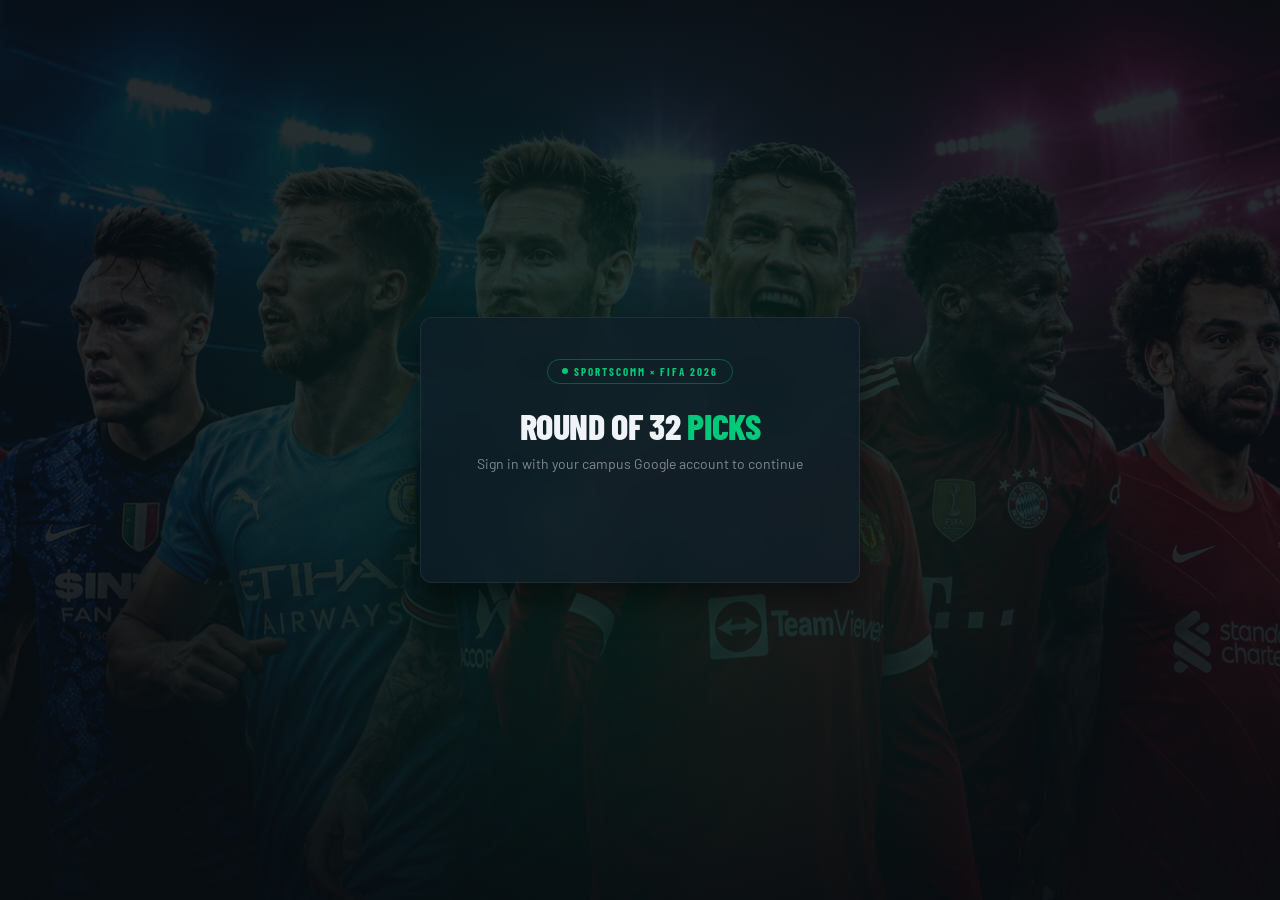
==== index.html @ 1bc57f91 "Migrate frontend submit to robust JSONP-based method" ====
<!DOCTYPE html>
<html lang="en">
<head>
<meta charset="UTF-8">
<meta name="viewport" content="width=device-width, initial-scale=1.0">
<title>WC 2026 — Round of 32 Predictions</title>
<link href="https://fonts.googleapis.com/css2?family=Barlow+Condensed:wght@400;600;700;800&family=Barlow:wght@400;500;600&display=swap" rel="stylesheet">
<!-- Google Identity Services (GIS) Client Library for Sign-in with Google -->
<script src="https://accounts.google.com/gsi/client" async defer></script>
<style>
:root {
  --green: #00c97a;
  --green-dim: #009e5e;
  --green-glow: rgba(0,201,122,0.18);
  --gold: #f5c842;
  --dark: #080e12;
  --dark2: #0d1a22;
  --dark3: #132030;
  --card: #0f1e28;
  --border: rgba(255,255,255,0.07);
  --text: #f0f4f8;
  --muted: rgba(240,244,248,0.5);
  --radius: 12px;
}
*{box-sizing:border-box;margin:0;padding:0;}
html{scroll-behavior:smooth;}
body{font-family:'Barlow',sans-serif;background: linear-gradient(rgba(8,14,18,0.88), rgba(8,14,18,0.88)), url('bg%20image.png') no-repeat center center fixed; background-size: cover;color:var(--text);min-height:100vh;overflow-x:hidden;}

/* ── HERO ── */
.hero{position:relative;background:rgba(13,26,34,0.5);backdrop-filter:blur(10px);-webkit-backdrop-filter:blur(10px);overflow:hidden;padding:3rem 1.5rem 2.5rem;text-align:center;}
.hero-bg{position:absolute;inset:0;background:radial-gradient(ellipse 80% 60% at 50% 0%,rgba(0,201,122,0.12) 0%,transparent 70%);pointer-events:none;}
.hero-grid{position:absolute;inset:0;background-image:linear-gradient(rgba(255,255,255,0.03) 1px,transparent 1px),linear-gradient(90deg,rgba(255,255,255,0.03) 1px,transparent 1px);background-size:40px 40px;pointer-events:none;}
.badge{display:inline-flex;align-items:center;gap:6px;font-family:'Barlow Condensed',sans-serif;font-size:11px;font-weight:700;letter-spacing:0.18em;text-transform:uppercase;color:var(--green);border:1px solid rgba(0,201,122,0.35);padding:5px 14px;border-radius:99px;margin-bottom:1.25rem;}
.badge-dot{width:6px;height:6px;border-radius:50%;background:var(--green);animation:pulse 2s infinite;}
@keyframes pulse{0%,100%{opacity:1;}50%{opacity:0.3;}}
@keyframes spin{0%{transform:rotate(0deg);}100%{transform:rotate(360deg);}}
.hero h1{font-family:'Barlow Condensed',sans-serif;font-size:clamp(2.5rem,10vw,5rem);font-weight:800;line-height:0.95;letter-spacing:-0.01em;margin-bottom:1rem;text-transform:uppercase;}
.hero h1 .line2{color:var(--green);display:block;}
.hero-sub{font-size:14px;color:var(--muted);margin-bottom:1.5rem;}
.hero-stats{display:flex;justify-content:center;gap:2rem;flex-wrap:wrap;}
.stat{text-align:center;}
.stat-num{font-family:'Barlow Condensed',sans-serif;font-size:2rem;font-weight:800;color:var(--green);}
.stat-label{font-size:11px;color:var(--muted);text-transform:uppercase;letter-spacing:0.1em;}

/* ── PROGRESS ── */
.progress-section{background:var(--dark2);padding:0 1.5rem 1.25rem;border-bottom:1px solid var(--border);}
.progress-bar-bg{height:3px;background:rgba(255,255,255,0.07);border-radius:99px;}
.progress-bar-fill{height:3px;background:linear-gradient(90deg,var(--green),#00e5ff);border-radius:99px;transition:width 0.5s cubic-bezier(.4,0,.2,1);box-shadow:0 0 10px rgba(0,201,122,0.5);}
.step-meta{display:flex;justify-content:space-between;align-items:center;margin-top:10px;}
.step-label{font-family:'Barlow Condensed',sans-serif;font-size:12px;font-weight:700;letter-spacing:0.12em;text-transform:uppercase;color:var(--muted);}
.step-pct{font-family:'Barlow Condensed',sans-serif;font-size:12px;font-weight:700;color:var(--green);}

/* ── MAIN ── */
.main{max-width:660px;margin:0 auto;padding:1.75rem 1rem 5rem;}

/* ── GROUP CARDS ── */
.group-card{background:var(--card);border:1px solid var(--border);border-radius:var(--radius);padding:1.25rem;margin-bottom:12px;transition:border-color 0.2s;}
.group-card.complete{border-color:rgba(0,201,122,0.3);}
.group-header{display:flex;align-items:center;justify-content:space-between;margin-bottom:12px;}
.group-label{font-family:'Barlow Condensed',sans-serif;font-size:13px;font-weight:700;letter-spacing:0.12em;text-transform:uppercase;color:var(--muted);}
.group-done-badge{font-size:11px;font-weight:600;color:var(--green);background:rgba(0,201,122,0.12);padding:2px 10px;border-radius:99px;display:none;}
.group-card.complete .group-done-badge{display:block;}
.teams-grid{display:grid;grid-template-columns:1fr 1fr;gap:8px;}
.team-btn{width:100%;padding:10px 14px;border:1px solid rgba(255,255,255,0.08);border-radius:8px;background:rgba(255,255,255,0.03);color:var(--text);font-family:'Barlow',sans-serif;font-size:14px;font-weight:500;cursor:pointer;text-align:left;display:flex;align-items:center;gap:8px;transition:all 0.15s;position:relative;overflow:hidden;}
.team-btn::before{content:'';position:absolute;inset:0;background:linear-gradient(135deg,rgba(0,201,122,0.08),transparent);opacity:0;transition:opacity 0.2s;}
.team-btn:hover{border-color:rgba(255,255,255,0.18);background:rgba(255,255,255,0.06);}
.team-btn:hover::before{opacity:1;}
.team-btn.selected{background:rgba(0,201,122,0.1);border-color:rgba(0,201,122,0.5);color:#fff;}
.team-btn.selected::before{opacity:1;}
.team-btn.disabled{opacity:0.25;cursor:not-allowed;pointer-events:none;}
.check-circle{width:18px;height:18px;border-radius:50%;border:1.5px solid rgba(255,255,255,0.2);display:flex;align-items:center;justify-content:center;flex-shrink:0;transition:all 0.15s;}
.team-btn.selected .check-circle{background:var(--green);border-color:var(--green);}
.check-circle svg{width:10px;height:10px;stroke:#000;opacity:0;transition:opacity 0.15s;}
.team-btn.selected .check-circle svg{opacity:1;}

/* ── WILDCARD ── */
.wildcard-banner{background:linear-gradient(135deg,rgba(245,200,66,0.1),rgba(245,200,66,0.04));border:1px solid rgba(245,200,66,0.25);border-radius:var(--radius);padding:14px 18px;margin-bottom:14px;}
.wildcard-banner strong{color:var(--gold);}
.wildcard-banner p{font-size:13px;color:rgba(240,244,248,0.7);line-height:1.5;}

/* ── NAV ── */
.nav-row{display:flex;justify-content:space-between;align-items:center;margin-top:1.5rem;gap:12px;}
.count-badge{font-size:13px;color:var(--muted);}
.count-badge strong{color:var(--text);}
.btn{padding:10px 24px;border-radius:8px;font-family:'Barlow',sans-serif;font-size:14px;font-weight:600;cursor:pointer;transition:all 0.15s;border:1px solid rgba(255,255,255,0.12);background:rgba(255,255,255,0.06);color:var(--text);}
.btn:hover{background:rgba(255,255,255,0.1);border-color:rgba(255,255,255,0.2);}
.btn-green{background:var(--green);color:#000;border-color:var(--green);box-shadow:0 0 20px rgba(0,201,122,0.3);}
.btn-green:hover{background:#00e589;box-shadow:0 0 28px rgba(0,201,122,0.5);}
.btn-green:disabled{opacity:0.5;cursor:not-allowed;box-shadow:none;}

/* ── REVIEW PAGE ── */
.field-row{display:grid;grid-template-columns:1fr 1fr;gap:12px;margin-bottom:1.25rem;}
.field-wrap label{display:block;font-size:12px;font-weight:600;letter-spacing:0.08em;text-transform:uppercase;color:var(--muted);margin-bottom:6px;}
.field-wrap input{width:100%;padding:11px 14px;border:1px solid var(--border);border-radius:8px;font-family:'Barlow',sans-serif;font-size:14px;background:var(--card);color:var(--text);outline:none;transition:border-color 0.15s;}
.field-wrap input:focus{border-color:rgba(0,201,122,0.5);box-shadow:0 0 0 3px rgba(0,201,122,0.1);}
.summary-card{background:var(--card);border:1px solid var(--border);border-radius:var(--radius);padding:1.25rem;margin-bottom:12px;}
.summary-title{font-family:'Barlow Condensed',sans-serif;font-size:11px;font-weight:700;letter-spacing:0.14em;text-transform:uppercase;color:var(--muted);margin-bottom:14px;}
.summary-group{display:flex;align-items:center;gap:10px;margin-bottom:8px;flex-wrap:wrap;}
.sg-name{font-size:11px;font-weight:600;color:var(--muted);text-transform:uppercase;letter-spacing:0.08em;min-width:64px;}
.tag{font-size:12px;padding:3px 11px;border-radius:99px;background:rgba(0,201,122,0.12);color:var(--green);font-weight:600;border:1px solid rgba(0,201,122,0.2);}
.tag.wc{background:rgba(245,200,66,0.1);color:var(--gold);border-color:rgba(245,200,66,0.25);}
.error-msg{font-size:13px;color:#ff5f5f;min-height:18px;margin-top:8px;}

/* ── SUCCESS ── */
.success{text-align:center;padding:3rem 1rem;}
.success-ring{width:80px;height:80px;border-radius:50%;border:2px solid var(--green);display:flex;align-items:center;justify-content:center;margin:0 auto 1.5rem;box-shadow:0 0 40px rgba(0,201,122,0.3);}
.success-ring svg{width:36px;height:36px;stroke:var(--green);}
.success h2{font-family:'Barlow Condensed',sans-serif;font-size:2.5rem;font-weight:800;text-transform:uppercase;margin-bottom:8px;}
.success p{font-size:14px;color:var(--muted);}
.pill-row{display:flex;gap:10px;justify-content:center;margin:14px 0;flex-wrap:wrap;}
.pill{font-size:13px;padding:6px 16px;border-radius:99px;background:rgba(255,255,255,0.06);border:1px solid var(--border);color:var(--text);display:flex;align-items:center;gap:6px;}

/* ── LOGIN SCREEN ── */
.login-screen {
  display: flex;
  align-items: center;
  justify-content: center;
  min-height: 100vh;
  padding: 2rem 1.5rem;
  background: transparent;
  position: relative;
  overflow: hidden;
}
.login-bg {
  position: absolute;
  inset: 0;
  background: radial-gradient(circle at center, rgba(0,201,122,0.12) 0%, transparent 70%);
  pointer-events: none;
}
.login-card {
  background: rgba(15,30,40,0.75);
  backdrop-filter: blur(20px);
  -webkit-backdrop-filter: blur(20px);
  border: 1px solid var(--border);
  border-radius: var(--radius);
  padding: 2.5rem 2rem;
  max-width: 440px;
  width: 100%;
  text-align: center;
  box-shadow: 0 15px 35px rgba(0,0,0,0.5);
  z-index: 10;
  position: relative;
}
.login-card h2 {
  font-family: 'Barlow Condensed', sans-serif;
  font-size: 2.25rem;
  font-weight: 800;
  text-transform: uppercase;
  margin-bottom: 0.5rem;
  letter-spacing: -0.01em;
}
.login-card h2 span {
  color: var(--green);
}
.login-card p {
  font-size: 14px;
  color: var(--muted);
  margin-bottom: 2rem;
}
.login-form {
  text-align: left;
}
.login-field {
  margin-bottom: 1.25rem;
}
.login-field label {
  display: block;
  font-size: 12px;
  font-weight: 600;
  letter-spacing: 0.08em;
  text-transform: uppercase;
  color: var(--muted);
  margin-bottom: 6px;
}
.login-field input {
  width: 100%;
  padding: 12px 14px;
  border: 1px solid var(--border);
  border-radius: 8px;
  font-family: 'Barlow', sans-serif;
  font-size: 14px;
  background: var(--dark2);
  color: var(--text);
  outline: none;
  transition: all 0.15s;
  border-color: var(--border);
}
.login-field input:focus {
  border-color: rgba(0,201,122,0.5);
  box-shadow: 0 0 0 3px rgba(0,201,122,0.1);
}
.login-error {
  color: #ff5f5f;
  font-size: 13px;
  min-height: 18px;
  margin-bottom: 1.25rem;
}
.google-signin-btn-container {
  margin-top: 1.5rem;
  display: flex;
  justify-content: center;
}

@media(max-width:480px){
  .field-row{grid-template-columns:1fr;}
  .ideas-grid{grid-template-columns:1fr;}
  .hero-stats{gap:1.5rem;}
}
</style>
</head>
<body>

<!-- LOGIN SCREEN -->
<div id="login-container" class="login-screen">
  <div class="login-bg"></div>
  <div class="login-card">
    <div class="badge"><span class="badge-dot"></span>Sportscomm × FIFA 2026</div>
    <h2>Round of 32 <span>Picks</span></h2>
    <p id="login-subtitle">Sign in with your campus Google account to continue</p>
    
    <!-- State 1: Google Sign-in Button Section -->
    <div id="google-signin-section" style="display: none;">
      <div id="google-signin-btn" class="google-signin-btn-container"></div>
      <div id="login-error-msg" class="login-error"></div>
    </div>
    
    <!-- State 2: Roll Number Form (Triggered after Google Auth succeeds) -->
    <form class="login-form" id="roll-form" style="display: none;" onsubmit="completeGoogleLogin(event)">
      <div class="login-field">
        <label for="login-roll">Roll Number</label>
        <input type="text" id="login-roll" placeholder="e.g. 22B1234" required>
      </div>
      <div class="login-error" id="roll-error-msg"></div>
      <button type="submit" class="btn btn-green" style="width: 100%; font-size: 15px; padding: 12px; font-weight: 700;">Start Predictions 🚀</button>
    </form>
    
    <!-- Fallback Manual Form (Dev mode only) -->
    <form class="login-form" id="manual-login-form" style="display: none;" onsubmit="handleManualLogin(event)">
      <div style="background: rgba(245,200,66,0.1); border: 1px solid rgba(245,200,66,0.25); padding: 10px; border-radius: 6px; color: var(--gold); font-size: 11px; line-height: 1.4; margin-bottom: 15px;">
        ⚠️ <strong>Developer Mode:</strong> Google Sign-In is not configured. Set <code>GOOGLE_CLIENT_ID</code> in the script tag to enforce strict security in production.
      </div>
      <div class="login-field">
        <label for="manual-name">Full Name</label>
        <input type="text" id="manual-name" placeholder="Priya Sharma" required>
      </div>
      <div class="login-field">
        <label for="manual-roll">Roll Number</label>
        <input type="text" id="manual-roll" placeholder="22B1234" required>
      </div>
      <div class="login-field">
        <label for="manual-email">Email Address</label>
        <input type="email" id="manual-email" placeholder="username@iimidr.ac.in" required>
      </div>
      <div class="login-error" id="manual-error-msg"></div>
      <button type="submit" class="btn btn-green" style="width: 100%; font-size: 15px; padding: 12px; font-weight: 700;">Enter Portal (Skip Auth) 🚀</button>
    </form>
  </div>
</div>

<div id="app-container" style="display: none;">
  <!-- USER BAR -->
  <div id="user-bar" style="background: var(--dark2); border-bottom: 1px solid var(--border); padding: 10px 1.5rem; display: flex; justify-content: space-between; align-items: center; font-size: 13px; color: var(--muted); position: relative; z-index: 15;">
    <div style="display: flex; align-items: center; gap: 8px;">
      <span style="display: inline-block; width: 8px; height: 8px; border-radius: 50%; background: var(--green);"></span>
      Logged in: <strong style="color: var(--text);" id="user-bar-info"></strong>
    </div>
    <button class="btn" style="padding: 4px 12px; font-size: 11px; height: auto; font-weight: 700; text-transform: uppercase; letter-spacing: 0.05em; background: rgba(255,255,255,0.04);" onclick="logout()">Logout</button>
  </div>

  <!-- HERO -->
  <div class="hero">
    <div class="hero-bg"></div>
    <div class="hero-grid"></div>
    <div class="badge"><span class="badge-dot"></span>Sportscomm × FIFA 2026</div>
    <h1>Round of<span class="line2">32 Picks</span></h1>
    <p class="hero-sub">Pick the 32 teams that advance from the group stage. 1 point per correct call.</p>
    <div class="hero-stats">
      <div class="stat"><div class="stat-num">48</div><div class="stat-label">Teams</div></div>
      <div class="stat"><div class="stat-num">12</div><div class="stat-label">Groups</div></div>
      <div class="stat"><div class="stat-num">32</div><div class="stat-label">Picks to make</div></div>
    </div>
  </div>

  <!-- PROGRESS -->
  <div class="progress-section">
    <div class="progress-bar-bg"><div class="progress-bar-fill" id="progress-bar" style="width:0%"></div></div>
    <div class="step-meta">
      <span class="step-label" id="step-label">Getting started</span>
      <span class="step-pct" id="step-pct">0%</span>
    </div>
  </div>

  <!-- MAIN -->
  <div class="main" id="main"></div>

</div>

<script>
// ── CONFIGURATION ──
const SHEET_URL = "https://script.google.com/macros/s/AKfycbygLJbHQ_vtxWe9ZIXXW-Ma8kGmQinK_BeCWbi4bUUQ--o3EMqW3fSZdi73tes0Spz_0Q/exec";
const GOOGLE_CLIENT_ID = "585826882277-hfqgamt2avhi8jllec79t6qcnvsblq35.apps.googleusercontent.com"; // Optional: Paste Google Client ID from Google Cloud Console to enable Google Sign-in

const GROUPS = [
  { name:"Group A", teams:["Mexico","South Africa","South Korea","Czechia"] },
  { name:"Group B", teams:["Canada","Bosnia-Herzegovina","Qatar","Switzerland"] },
  { name:"Group C", teams:["Brazil","Morocco","Haiti","Scotland"] },
  { name:"Group D", teams:["USA","Paraguay","Australia","Türkiye"] },
  { name:"Group E", teams:["Germany","Curaçao","Ivory Coast","Ecuador"] },
  { name:"Group F", teams:["Netherlands","Japan","Sweden","Tunisia"] },
  { name:"Group G", teams:["Belgium","Egypt","Iran","New Zealand"] },
  { name:"Group H", teams:["Spain","Cape Verde","Saudi Arabia","Uruguay"] },
  { name:"Group I", teams:["France","Senegal","Iraq","Norway"] },
  { name:"Group J", teams:["Argentina","Algeria","Austria","Jordan"] },
  { name:"Group K", teams:["Portugal","DR Congo","Uzbekistan","Colombia"] },
  { name:"Group L", teams:["England","Croatia","Ghana","Panama"] },
];

const GROUPS_PER_PAGE = 3;
const TOTAL_GROUP_PAGES = Math.ceil(GROUPS.length / GROUPS_PER_PAGE);
const TOTAL_STEPS = TOTAL_GROUP_PAGES + 2;

let picks = {};
GROUPS.forEach(g => picks[g.name] = []);
let wildcardPicks = [];
let submitterName = "";
let submitterRoll = "";
let submitterEmail = "";
let idToken = "";
let currentStep = 0;
let tempGoogleProfile = null;

function updateProgress() {
  const pct = Math.round((currentStep / (TOTAL_STEPS - 1)) * 100);
  document.getElementById("progress-bar").style.width = pct + "%";
  document.getElementById("step-pct").textContent = pct + "%";
  let label = "";
  if (currentStep < TOTAL_GROUP_PAGES) {
    const from = currentStep * GROUPS_PER_PAGE + 1;
    const to = Math.min(from + GROUPS_PER_PAGE - 1, 12);
    label = `Groups ${from}–${to} of 12`;
  } else if (currentStep === TOTAL_GROUP_PAGES) {
    label = "Wildcard picks";
  } else {
    label = "Review & submit";
  }
  document.getElementById("step-label").textContent = label;
}

function checkSVG() {
  return `<svg viewBox="0 0 12 12" fill="none" stroke-width="2.5" stroke-linecap="round" stroke-linejoin="round"><polyline points="2,6 5,9 10,3"/></svg>`;
}

function renderGroupPage(pageIndex) {
  const pageGroups = GROUPS.slice(pageIndex * GROUPS_PER_PAGE, (pageIndex + 1) * GROUPS_PER_PAGE);
  let html = pageGroups.map(g => {
    const complete = picks[g.name].length === 2;
    return `
    <div class="group-card ${complete ? 'complete' : ''}" id="card-${g.name.replace(' ','')}">
      <div class="group-header">
        <span class="group-label">${g.name} — pick 2</span>
        <span class="group-done-badge">✓ Done</span>
      </div>
      <div class="teams-grid">
        ${g.teams.map(t => `
          <button class="team-btn ${picks[g.name].includes(t)?'selected':''} ${picks[g.name].length>=2&&!picks[g.name].includes(t)?'disabled':''}"
            data-group="${g.name}" data-team="${t}" onclick="toggleTeam('${g.name}','${t}',this)">
            <span class="check-circle">${checkSVG()}</span>${t}
          </button>`).join("")}
      </div>
    </div>`;
  }).join("");

  html += `<div class="nav-row">
    <span class="count-badge" id="nav-count"></span>
    <div style="display:flex;gap:8px;">
      ${pageIndex > 0 ? `<button class="btn" onclick="goStep(${currentStep-1})">← Back</button>` : ""}
      <button class="btn btn-green" onclick="tryAdvance()">Next →</button>
    </div>
  </div>`;
  return html;
}

function renderWildcardPage() {
  const thirds = GROUPS.map(g => g.teams.filter(t => !picks[g.name].includes(t))).flat();
  return `
    <div class="wildcard-banner">
      <p><strong>⚡ Wildcard round:</strong> 8 of the 12 third-place teams advance based on points. Pick which 8 you think will make the cut.</p>
    </div>
    <div class="group-card">
      <div class="group-header">
        <span class="group-label">Third-place teams — pick 8</span>
        <span class="group-done-badge" id="wc-done-badge">${wildcardPicks.length===8?'✓ Done':''}</span>
      </div>
      <div class="teams-grid">
        ${thirds.map(t => `
          <button class="team-btn ${wildcardPicks.includes(t)?'selected':''} ${wildcardPicks.length>=8&&!wildcardPicks.includes(t)?'disabled':''}"
            data-wildcard="${t}" onclick="toggleWildcard('${t}',this)">
            <span class="check-circle">${checkSVG()}</span>${t}
          </button>`).join("")}
      </div>
    </div>
    <div class="nav-row">
      <span class="count-badge" id="nav-count"></span>
      <div style="display:flex;gap:8px;">
        <button class="btn" onclick="goStep(${currentStep-1})">← Back</button>
        <button class="btn btn-green" onclick="tryAdvance()">Review →</button>
      </div>
    </div>`;
}

function renderSummaryPage() {
  return `
    <div class="summary-card" style="border-color: rgba(0, 201, 122, 0.25);">
      <div class="summary-title" style="margin-bottom: 8px;">👤 Submitter Profile</div>
      <div style="display: flex; gap: 8px; flex-wrap: wrap; margin-bottom: 10px;">
        <span class="pill" style="background: rgba(0,201,122,0.06); border-color: rgba(0,201,122,0.15);">👤 ${submitterName}</span>
        <span class="pill" style="background: rgba(0,201,122,0.06); border-color: rgba(0,201,122,0.15);">🎫 ${submitterRoll}</span>
        <span class="pill" style="background: rgba(0,201,122,0.06); border-color: rgba(0,201,122,0.15);">📧 ${submitterEmail}</span>
      </div>
      <button class="btn" style="padding: 4px 12px; font-size: 11px; height: auto; text-transform: uppercase; font-weight: 700; letter-spacing: 0.05em;" onclick="logout()">Logout / Switch User</button>
    </div>
    <div class="summary-card">
      <div class="summary-title">✅ Group qualifiers (24 teams)</div>
      ${GROUPS.map(g=>`
        <div class="summary-group">
          <span class="sg-name">${g.name}</span>
          ${picks[g.name].map(t=>`<span class="tag">${t}</span>`).join("")}
        </div>`).join("")}
    </div>
    <div class="summary-card">
      <div class="summary-title">⚡ Wildcard picks (8 teams)</div>
      <div style="display:flex;flex-wrap:wrap;gap:6px;">
        ${wildcardPicks.map(t=>`<span class="tag wc">${t}</span>`).join("")}
      </div>
    </div>
    <div class="error-msg" id="submit-error"></div>
    <div class="nav-row" style="margin-top:1rem;">
      <button class="btn" onclick="goStep(${currentStep-1})">← Edit</button>
      <button class="btn btn-green" id="submit-btn" onclick="submitPredictions()">Submit predictions 🚀</button>
    </div>`;
}

function renderStep() {
  const main = document.getElementById("main");
  if (currentStep < TOTAL_GROUP_PAGES) {
    main.innerHTML = renderGroupPage(currentStep);
  } else if (currentStep === TOTAL_GROUP_PAGES) {
    main.innerHTML = renderWildcardPage();
  } else {
    main.innerHTML = renderSummaryPage();
  }
  updateNavCount();
  updateProgress();
  window.scrollTo({top:0,behavior:"smooth"});
}

function goStep(n){currentStep=n;renderStep();}

function toggleTeam(groupName, team) {
  const g = picks[groupName];
  if (g.includes(team)) picks[groupName] = g.filter(t=>t!==team);
  else if (g.length < 2) picks[groupName].push(team);
  const pageGroups = GROUPS.slice(currentStep*GROUPS_PER_PAGE,(currentStep+1)*GROUPS_PER_PAGE);
  pageGroups.forEach(pg => {
    const card = document.getElementById("card-"+pg.name.replace(' ',''));
    if(card){
      if(picks[pg.name].length===2) card.classList.add("complete");
      else card.classList.remove("complete");
    }
    document.querySelectorAll(`[data-group="${pg.name}"]`).forEach(b=>{
      const t=b.getAttribute("data-team");
      b.className="team-btn";
      if(picks[pg.name].includes(t)) b.classList.add("selected");
      else if(picks[pg.name].length>=2) b.classList.add("disabled");
    });
  });
  updateNavCount();
}

function toggleWildcard(team) {
  if (wildcardPicks.includes(team)) wildcardPicks=wildcardPicks.filter(t=>t!==team);
  else if (wildcardPicks.length < 8) wildcardPicks.push(team);
  document.querySelectorAll("[data-wildcard]").forEach(b=>{
    const t=b.getAttribute("data-wildcard");
    b.className="team-btn";
    if(wildcardPicks.includes(t)) b.classList.add("selected");
    else if(wildcardPicks.length>=8) b.classList.add("disabled");
  });
  const badge = document.getElementById("wc-done-badge");
  if(badge) badge.textContent = wildcardPicks.length===8?"✓ Done":"";
  updateNavCount();
}

function updateNavCount() {
  const el = document.getElementById("nav-count");
  if (!el) return;
  if (currentStep < TOTAL_GROUP_PAGES) {
    const pg = GROUPS.slice(currentStep*GROUPS_PER_PAGE,(currentStep+1)*GROUPS_PER_PAGE);
    const done = pg.filter(g=>picks[g.name].length===2).length;
    el.innerHTML = `<strong>${done}</strong>/${pg.length} groups complete`;
  } else if (currentStep === TOTAL_GROUP_PAGES) {
    el.innerHTML = `<strong>${wildcardPicks.length}</strong>/8 wildcards selected`;
  }
}

function canAdvance() {
  if (currentStep < TOTAL_GROUP_PAGES)
    return GROUPS.slice(currentStep*GROUPS_PER_PAGE,(currentStep+1)*GROUPS_PER_PAGE).every(g=>picks[g.name].length===2);
  if (currentStep === TOTAL_GROUP_PAGES) return wildcardPicks.length===8;
  return true;
}

function tryAdvance() {
  if (!canAdvance()) {
    const el=document.getElementById("nav-count");
    if(el){el.style.color="#ff5f5f";setTimeout(()=>el.style.color="",900);}
    return;
  }
  goStep(currentStep+1);
}

/* ── AUTHENTICATION & INITIALIZATION ── */
function updateUserBar() {
  const bar = document.getElementById("user-bar");
  const info = document.getElementById("user-bar-info");
  if (bar && info) {
    if (submitterName && submitterRoll) {
      info.textContent = `${submitterName} (${submitterRoll})`;
      bar.style.display = "flex";
    } else {
      bar.style.display = "none";
    }
  }
}

function checkSubmissionStatus(email, token, callback) {
  const main = document.getElementById("main");
  const originalHTML = main.innerHTML;
  main.innerHTML = `
    <div style="display:flex;flex-direction:column;align-items:center;justify-content:center;padding:3rem;text-align:center;color:var(--text);">
      <div style="border: 3px solid rgba(255,255,255,0.1); border-top: 3px solid var(--green); border-radius: 50%; width: 40px; height: 40px; animation: spin 1s linear infinite; margin-bottom: 1.5rem;"></div>
      <h3 style="margin-bottom:0.5rem;">Verifying your account...</h3>
      <p style="color:var(--muted);font-size:14px;">Checking for existing submissions.</p>
    </div>
  `;

  const callbackName = "jsonp_callback_" + Math.round(100000 * Math.random());
  
  const timeoutId = setTimeout(() => {
    console.warn("Status check timed out.");
    cleanup();
    showConnectionError(email, token, callback);
  }, 12000); // 12-second timeout to accommodate cold starts

  function cleanup() {
    delete window[callbackName];
    const scriptEl = document.getElementById(callbackName);
    if (scriptEl) scriptEl.remove();
  }

  // Fast restore if we already verified submission locally in this session
  const hasSubmitted = localStorage.getItem("has_submitted");
  if (hasSubmitted === "true") {
    clearTimeout(timeoutId);
    cleanup();
    const savedPicks = localStorage.getItem("user_picks");
    const savedWildcards = localStorage.getItem("user_wildcards");
    
    submitterEmail = email;
    submitterName = localStorage.getItem("user_name") || "";
    submitterRoll = localStorage.getItem("user_roll") || "";
    idToken = token;
    
    if (savedPicks) picks = JSON.parse(savedPicks);
    if (savedWildcards) wildcardPicks = JSON.parse(savedWildcards);
    
    document.getElementById("login-container").style.display = "none";
    document.getElementById("app-container").style.display = "block";
    updateUserBar();
    showSuccess(submitterName, submitterRoll);
    return;
  }

  window[callbackName] = function(result) {
    clearTimeout(timeoutId);
    cleanup();

    if (result.status === "success") {
      if (result.has_submitted) {
        localStorage.setItem("has_submitted", "true");
        localStorage.setItem("user_email", email);
        localStorage.setItem("user_name", result.name);
        localStorage.setItem("user_roll", result.roll);
        localStorage.setItem("user_id_token", token);
        localStorage.setItem("user_picks", JSON.stringify(result.picks));
        localStorage.setItem("user_wildcards", JSON.stringify(result.wildcards));
        
        submitterEmail = email;
        submitterName = result.name;
        submitterRoll = result.roll;
        idToken = token;
        picks = result.picks;
        wildcardPicks = result.wildcards;
        
        document.getElementById("login-container").style.display = "none";
        document.getElementById("app-container").style.display = "block";
        updateUserBar();
        showSuccess(result.name, result.roll);
      } else {
        main.innerHTML = originalHTML;
        callback();
      }
    } else {
      alert("Session expired or authentication failed: " + result.error);
      logout();
    }
  };

  const script = document.createElement("script");
  script.id = callbackName;
  script.src = `${SHEET_URL}?action=checkStatus&email=${encodeURIComponent(email)}&id_token=${encodeURIComponent(token)}&callback=${callbackName}`;
  
  script.onerror = function() {
    console.error("JSONP script failed to load.");
    clearTimeout(timeoutId);
    cleanup();
    showConnectionError(email, token, callback);
  };

  document.body.appendChild(script);
}

function showConnectionError(email, token, callback) {
  const main = document.getElementById("main");
  document.getElementById("login-container").style.display = "none";
  document.getElementById("app-container").style.display = "block";
  main.innerHTML = `
    <div style="display:flex;flex-direction:column;align-items:center;justify-content:center;padding:3rem;text-align:center;color:var(--text);">
      <div style="font-size: 48px; margin-bottom: 1.5rem; filter: drop-shadow(0 0 10px rgba(245,200,66,0.3));">⚠️</div>
      <h3 style="margin-bottom:0.75rem; font-family:'Barlow Condensed', sans-serif; font-size: 1.75rem; text-transform: uppercase; letter-spacing: 0.05em;">Connection Issues</h3>
      <p style="color:var(--muted);font-size:14px;max-width:320px;margin-bottom:2rem;line-height:1.5;">We could not verify your submission status due to a slow connection or database timeout.</p>
      <div style="display:flex; flex-direction:column; gap:10px; width:100%; max-width:280px; margin:0 auto;">
        <button class="btn btn-green" id="retry-btn" style="width:100%; font-weight:700;">Retry Connection</button>
        <button class="btn" style="width:100%; background:rgba(255,255,255,0.04);" onclick="logout()">Logout</button>
      </div>
    </div>
  `;
  document.getElementById("retry-btn").onclick = function() {
    checkSubmissionStatus(email, token, callback);
  };
}

function initApp() {
  const savedEmail = localStorage.getItem("user_email");
  const savedName = localStorage.getItem("user_name");
  const savedRoll = localStorage.getItem("user_roll");
  const savedToken = localStorage.getItem("user_id_token");
  
  if (GOOGLE_CLIENT_ID) {
    document.getElementById("google-signin-section").style.display = "block";
    document.getElementById("manual-login-form").style.display = "none";
    initGoogleSignIn();
  } else {
    document.getElementById("google-signin-section").style.display = "none";
    document.getElementById("manual-login-form").style.display = "block";
  }
  
  // Try to restore session
  if (savedEmail && savedEmail.toLowerCase().endsWith("@iimidr.ac.in") && savedToken) {
    document.getElementById("login-container").style.display = "none";
    document.getElementById("app-container").style.display = "block";
    checkSubmissionStatus(savedEmail, savedToken, () => {
      renderStep();
    });
  } else {
    document.getElementById("login-container").style.display = "flex";
    document.getElementById("app-container").style.display = "none";
  }
}

function initGoogleSignIn() {
  if (!GOOGLE_CLIENT_ID) return;
  if (typeof google !== "undefined") {
    google.accounts.id.initialize({
      client_id: GOOGLE_CLIENT_ID,
      callback: handleCredentialResponse,
      hd: "iimidr.ac.in"
    });
    google.accounts.id.renderButton(
      document.getElementById("google-signin-btn"),
      { theme: "dark", size: "large", width: "100%", text: "signin_with" }
    );
  } else {
    setTimeout(initGoogleSignIn, 1000);
  }
}

function handleCredentialResponse(response) {
  const jwt = response.credential;
  const payload = JSON.parse(atob(jwt.split('.')[1]));
  const email = payload.email;
  const name = payload.name;
  const errEl = document.getElementById("login-error-msg");
  
  if (!email.toLowerCase().endsWith("@iimidr.ac.in")) {
    errEl.textContent = "Access restricted. You must sign in with a verified @iimidr.ac.in Google account.";
    return;
  }
  
  errEl.textContent = "";
  tempGoogleProfile = {
    email: email,
    name: name,
    token: jwt
  };
  
  checkSubmissionStatus(email, jwt, () => {
    const savedRoll = localStorage.getItem("user_roll");
    if (savedRoll) {
      submitterEmail = email;
      submitterName = name;
      submitterRoll = savedRoll;
      idToken = jwt;
      
      localStorage.setItem("user_email", email);
      localStorage.setItem("user_name", name);
      localStorage.setItem("user_id_token", jwt);
      
      document.getElementById("login-container").style.display = "none";
      document.getElementById("app-container").style.display = "block";
      updateUserBar();
      renderStep();
    } else {
      document.getElementById("google-signin-section").style.display = "none";
      document.getElementById("roll-form").style.display = "block";
      document.getElementById("login-subtitle").textContent = `Welcome ${name}! Enter your Roll Number to continue.`;
    }
  });
}

function completeGoogleLogin(e) {
  if (e) e.preventDefault();
  const roll = document.getElementById("login-roll").value.trim();
  const errEl = document.getElementById("roll-error-msg");
  
  if (!roll) {
    errEl.textContent = "Roll number is required.";
    return;
  }
  
  if (!tempGoogleProfile) {
    errEl.textContent = "Authentication expired. Please sign in with Google again.";
    logout();
    return;
  }
  
  submitterEmail = tempGoogleProfile.email;
  submitterName = tempGoogleProfile.name;
  submitterRoll = roll;
  idToken = tempGoogleProfile.token;
  
  localStorage.setItem("user_email", submitterEmail);
  localStorage.setItem("user_name", submitterName);
  localStorage.setItem("user_roll", roll);
  localStorage.setItem("user_id_token", idToken);
  
  document.getElementById("login-container").style.display = "none";
  document.getElementById("app-container").style.display = "block";
  updateUserBar();
  renderStep();
}

function handleManualLogin(e) {
  if (e) e.preventDefault();
  const name = document.getElementById("manual-name").value.trim();
  const roll = document.getElementById("manual-roll").value.trim();
  const email = document.getElementById("manual-email").value.trim();
  const errEl = document.getElementById("manual-error-msg");
  
  if (!name || !roll || !email) {
    errEl.textContent = "All fields are required.";
    return;
  }
  
  if (!email.toLowerCase().endsWith("@iimidr.ac.in")) {
    errEl.textContent = "Access restricted. You must use your @iimidr.ac.in email.";
    return;
  }
  
  localStorage.setItem("user_email", email);
  localStorage.setItem("user_name", name);
  localStorage.setItem("user_roll", roll);
  localStorage.setItem("user_id_token", "DEV_MODE_NO_TOKEN");
  
  checkSubmissionStatus(email, "DEV_MODE_NO_TOKEN", () => {
    submitterEmail = email;
    submitterName = name;
    submitterRoll = roll;
    idToken = "DEV_MODE_NO_TOKEN";
    
    document.getElementById("login-container").style.display = "none";
    document.getElementById("app-container").style.display = "block";
    updateUserBar();
    renderStep();
  });
}

function logout() {
  localStorage.removeItem("user_email");
  localStorage.removeItem("user_name");
  localStorage.removeItem("user_roll");
  localStorage.removeItem("user_id_token");
  localStorage.removeItem("has_submitted");
  localStorage.removeItem("user_picks");
  localStorage.removeItem("user_wildcards");
  
  submitterEmail = "";
  submitterName = "";
  submitterRoll = "";
  idToken = "";
  tempGoogleProfile = null;
  
  // Clear selections in memory
  picks = {};
  GROUPS.forEach(g => picks[g.name] = []);
  wildcardPicks = [];
  currentStep = 0;
  
  // Reset UI elements
  document.getElementById("login-subtitle").textContent = "Sign in with your campus Google account to continue";
  document.getElementById("login-roll").value = "";
  document.getElementById("roll-error-msg").textContent = "";
  document.getElementById("login-error-msg").textContent = "";
  
  if (GOOGLE_CLIENT_ID) {
    document.getElementById("google-signin-section").style.display = "block";
    document.getElementById("roll-form").style.display = "none";
    initGoogleSignIn();
  }
  
  updateUserBar();
  document.getElementById("login-container").style.display = "flex";
  document.getElementById("app-container").style.display = "none";
}

function submitPredictions() {
  const name = submitterName.trim();
  const roll = submitterRoll.trim();
  const email = submitterEmail.trim();
  const errEl = document.getElementById("submit-error");
  
  if (!name || !roll || !email) {
    errEl.textContent = "Missing user profile information. Please log in again.";
    return;
  }
  errEl.textContent = "";
  
  const btn = document.getElementById("submit-btn");
  btn.textContent = "Submitting...";
  btn.disabled = true;
  
  const callbackName = "jsonp_submit_" + Math.round(100000 * Math.random());
  
  const timeoutId = setTimeout(() => {
    console.error("Submission timed out.");
    cleanup();
    errEl.textContent = "Submission timed out. Please check your internet connection and try again.";
    btn.textContent = "Submit predictions 🚀";
    btn.disabled = false;
  }, 15000); // 15-second timeout for writing

  function cleanup() {
    delete window[callbackName];
    const scriptEl = document.getElementById(callbackName);
    if (scriptEl) scriptEl.remove();
  }

  window[callbackName] = function(result) {
    clearTimeout(timeoutId);
    cleanup();
    
    if (result.status === "success") {
      // Save locally ONLY after successful verification by the backend
      localStorage.setItem("has_submitted", "true");
      localStorage.setItem("user_email", email);
      localStorage.setItem("user_name", name);
      localStorage.setItem("user_roll", roll);
      localStorage.setItem("user_id_token", idToken);
      localStorage.setItem("user_picks", JSON.stringify(picks));
      localStorage.setItem("user_wildcards", JSON.stringify(wildcardPicks));
      
      showSuccess(name, roll);
    } else {
      errEl.textContent = result.error || "Submission failed. Please try again.";
      btn.textContent = "Submit predictions 🚀";
      btn.disabled = false;
    }
  };

  const params = new URLSearchParams();
  params.append("action", "submit");
  params.append("email", email.toLowerCase());
  params.append("id_token", idToken);
  params.append("name", name);
  params.append("roll", roll);
  params.append("wildcards", wildcardPicks.join(" | "));
  params.append("total_picks", Object.values(picks).flat().length + wildcardPicks.length);
  params.append("callback", callbackName);
  
  GROUPS.forEach(g => {
    params.append(g.name, picks[g.name].join(" | "));
  });

  const script = document.createElement("script");
  script.id = callbackName;
  script.src = `${SHEET_URL}?${params.toString()}`;
  
  script.onerror = function() {
    console.error("JSONP submission failed to load.");
    clearTimeout(timeoutId);
    cleanup();
    errEl.textContent = "Network error. Unable to contact server. Please try again.";
    btn.textContent = "Submit predictions 🚀";
    btn.disabled = false;
  };

  document.body.appendChild(script);
}

function renderReadOnlySummary() {
  return `
    <div class="summary-card" style="text-align: left; max-width: 580px; margin: 1.5rem auto 1rem;">
      <div class="summary-title" style="margin-bottom: 8px;">👤 Submitter Profile</div>
      <div style="display: flex; gap: 8px; flex-wrap: wrap;">
        <span class="pill">👤 ${submitterName}</span>
        <span class="pill">🎫 ${submitterRoll}</span>
        <span class="pill">📧 ${submitterEmail}</span>
      </div>
    </div>
    <div class="summary-card" style="text-align: left; max-width: 580px; margin: 0 auto 1rem;">
      <div class="summary-title">✅ Group qualifiers (24 teams)</div>
      ${GROUPS.map(g=>`
        <div class="summary-group">
          <span class="sg-name">${g.name}</span>
          ${picks[g.name] ? picks[g.name].map(t=>`<span class="tag">${t}</span>`).join("") : ""}
        </div>`).join("")}
    </div>
    <div class="summary-card" style="text-align: left; max-width: 580px; margin: 0 auto 1.5rem;">
      <div class="summary-title">⚡ Wildcard picks (8 teams)</div>
      <div style="display:flex;flex-wrap:wrap;gap:6px;">
        ${wildcardPicks.map(t=>`<span class="tag wc">${t}</span>`).join("")}
      </div>
    </div>`;
}

function showSuccess(name, roll) {
  localStorage.setItem("has_submitted", "true");
  localStorage.setItem("user_picks", JSON.stringify(picks));
  localStorage.setItem("user_wildcards", JSON.stringify(wildcardPicks));
  
  const bar = document.getElementById("user-bar");
  if (bar) bar.style.display = "none";
  
  document.getElementById("main").innerHTML = `
    <div class="success">
      <div class="success-ring">
        <svg viewBox="0 0 24 24" fill="none" stroke-width="2" stroke-linecap="round" stroke-linejoin="round">
          <polyline points="20 6 9 17 4 12"/>
        </svg>
      </div>
      <h2>Submission Locked In!</h2>
      <p style="margin-bottom: 1.5rem;">You have successfully submitted your predictions. Here are your choices:</p>
      
      ${renderReadOnlySummary()}
      
      <p style="margin-top:1rem;font-size:13px;color:rgba(240,244,248,0.35);">Results will be tracked as the group stage plays out.</p>
      <button class="btn" style="margin-top: 1.5rem;" onclick="logout()">Logout / Switch User</button>
    </div>`;
  document.getElementById("progress-bar").style.width = "100%";
  document.getElementById("step-pct").textContent = "100%";
  document.getElementById("step-label").textContent = "Done!";
  window.scrollTo({top:0,behavior:"smooth"});
}

// Initialize on page load
initApp();
</script>
</body>
</html>
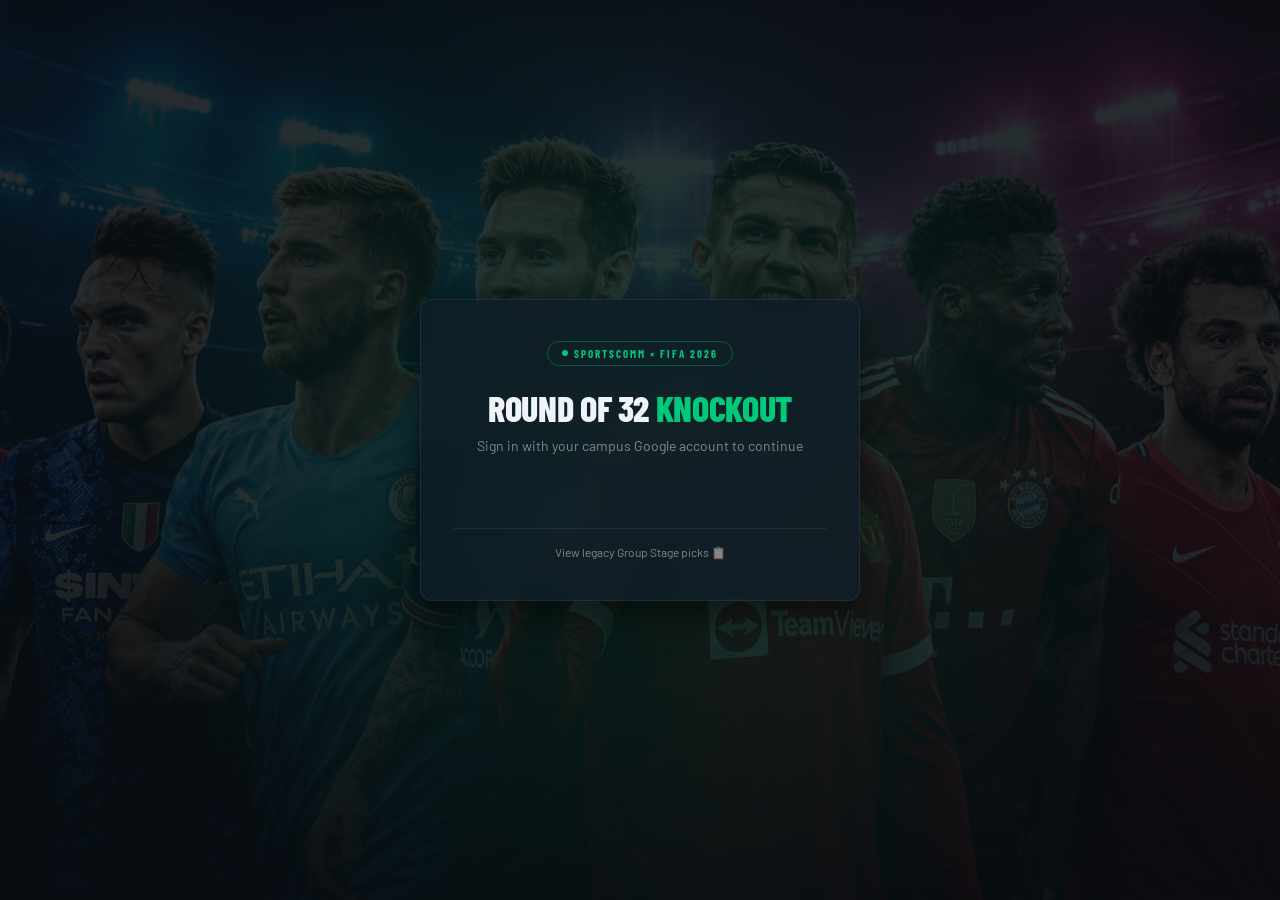
==== commit bf4dbb79: "Configure automatic redirect from Group Stage page to new R32 page with history links" ====
--- a/index.html
+++ b/index.html
@@ -2,6 +2,11 @@
 <html lang="en">
 <head>
 <meta charset="UTF-8">
+<script>
+  if (!window.location.search.includes('history') && !window.location.search.includes('legacy')) {
+    window.location.replace("./r32-knockout/");
+  }
+</script>
 <meta name="viewport" content="width=device-width, initial-scale=1.0">
 <title>WC 2026 — Round of 32 Predictions</title>
 <link href="https://fonts.googleapis.com/css2?family=Barlow+Condensed:wght@400;600;700;800&family=Barlow:wght@400;500;600&display=swap" rel="stylesheet">
@@ -297,7 +302,7 @@
 
 <script>
 // ── CONFIGURATION ──
-const SHEET_URL = "https://script.google.com/macros/s/AKfycbygLJbHQ_vtxWe9ZIXXW-Ma8kGmQinK_BeCWbi4bUUQ--o3EMqW3fSZdi73tes0Spz_0Q/exec";
+const SHEET_URL = "https://script.google.com/macros/s/AKfycby2Azv-WsEcXaBNWJrKoSBjCxyOD3qxLrZctYgesJYkEqp_kNds9oGi5t71RYX5grqS4Q/exec";
 const GOOGLE_CLIENT_ID = "585826882277-hfqgamt2avhi8jllec79t6qcnvsblq35.apps.googleusercontent.com"; // Optional: Paste Google Client ID from Google Cloud Console to enable Google Sign-in
 
 const GROUPS = [
@@ -533,36 +538,27 @@
   }
 }
 
-function checkSubmissionStatus(email, token, callback) {
+function checkSubmissionStatus(email, token, callback, attempt = 1) {
   const main = document.getElementById("main");
-  const originalHTML = main.innerHTML;
-  main.innerHTML = `
-    <div style="display:flex;flex-direction:column;align-items:center;justify-content:center;padding:3rem;text-align:center;color:var(--text);">
-      <div style="border: 3px solid rgba(255,255,255,0.1); border-top: 3px solid var(--green); border-radius: 50%; width: 40px; height: 40px; animation: spin 1s linear infinite; margin-bottom: 1.5rem;"></div>
-      <h3 style="margin-bottom:0.5rem;">Verifying your account...</h3>
-      <p style="color:var(--muted);font-size:14px;">Checking for existing submissions.</p>
-    </div>
-  `;
-
-  const callbackName = "jsonp_callback_" + Math.round(100000 * Math.random());
-  
-  const timeoutId = setTimeout(() => {
-    console.warn("Status check timed out.");
-    cleanup();
-    showConnectionError(email, token, callback);
-  }, 12000); // 12-second timeout to accommodate cold starts
-
-  function cleanup() {
-    delete window[callbackName];
-    const scriptEl = document.getElementById(callbackName);
-    if (scriptEl) scriptEl.remove();
+  
+  if (attempt === 1) {
+    const originalHTML = main.innerHTML;
+    main.dataset.originalHtml = originalHTML;
+    
+    main.innerHTML = `
+      <div style="display:flex;flex-direction:column;align-items:center;justify-content:center;padding:3rem;text-align:center;color:var(--text);">
+        <div style="border: 3px solid rgba(255,255,255,0.1); border-top: 3px solid var(--green); border-radius: 50%; width: 40px; height: 40px; animation: spin 1s linear infinite; margin-bottom: 1.5rem;"></div>
+        <h3 style="margin-bottom:0.5rem;">Verifying your account...</h3>
+        <p style="color:var(--muted);font-size:14px;">Checking for existing submissions.</p>
+      </div>
+    `;
+  } else {
+    console.log(`Retrying account verification... Attempt ${attempt}`);
   }
 
   // Fast restore if we already verified submission locally in this session
   const hasSubmitted = localStorage.getItem("has_submitted");
-  if (hasSubmitted === "true") {
-    clearTimeout(timeoutId);
-    cleanup();
+  if (hasSubmitted === "true" && attempt === 1) {
     const savedPicks = localStorage.getItem("user_picks");
     const savedWildcards = localStorage.getItem("user_wildcards");
     
@@ -581,73 +577,65 @@
     return;
   }
 
-  window[callbackName] = function(result) {
-    clearTimeout(timeoutId);
-    cleanup();
-
-    if (result.status === "success") {
-      if (result.has_submitted) {
-        localStorage.setItem("has_submitted", "true");
-        localStorage.setItem("user_email", email);
-        localStorage.setItem("user_name", result.name);
-        localStorage.setItem("user_roll", result.roll);
-        localStorage.setItem("user_id_token", token);
-        localStorage.setItem("user_picks", JSON.stringify(result.picks));
-        localStorage.setItem("user_wildcards", JSON.stringify(result.wildcards));
-        
-        submitterEmail = email;
-        submitterName = result.name;
-        submitterRoll = result.roll;
-        idToken = token;
-        picks = result.picks;
-        wildcardPicks = result.wildcards;
-        
-        document.getElementById("login-container").style.display = "none";
-        document.getElementById("app-container").style.display = "block";
-        updateUserBar();
-        showSuccess(result.name, result.roll);
+  const url = `${SHEET_URL}?action=checkStatus&email=${encodeURIComponent(email)}&id_token=${encodeURIComponent(token)}`;
+  
+  const controller = new AbortController();
+  const timeoutId = setTimeout(() => {
+    controller.abort();
+  }, 15000); // 15-second timeout per attempt to accommodate cold starts
+
+  fetch(url, { signal: controller.signal, redirect: "follow" })
+    .then(res => res.json())
+    .then(result => {
+      clearTimeout(timeoutId);
+      if (result.status === "success") {
+        if (result.has_submitted) {
+          localStorage.setItem("has_submitted", "true");
+          localStorage.setItem("user_email", email);
+          localStorage.setItem("user_name", result.name);
+          localStorage.setItem("user_roll", result.roll);
+          localStorage.setItem("user_id_token", token);
+          localStorage.setItem("user_picks", JSON.stringify(result.picks));
+          localStorage.setItem("user_wildcards", JSON.stringify(result.wildcards));
+          
+          submitterEmail = email;
+          submitterName = result.name;
+          submitterRoll = result.roll;
+          idToken = token;
+          picks = result.picks;
+          wildcardPicks = result.wildcards;
+          
+          document.getElementById("login-container").style.display = "none";
+          document.getElementById("app-container").style.display = "block";
+          updateUserBar();
+          showSuccess(result.name, result.roll);
+        } else {
+          main.innerHTML = main.dataset.originalHtml || "";
+          callback();
+        }
       } else {
-        main.innerHTML = originalHTML;
-        callback();
+        console.error("Verification result status failed:", result.error);
+        main.innerHTML = main.dataset.originalHtml || "";
+        const errEl = document.getElementById("login-error-msg");
+        if (errEl) errEl.textContent = "Verification failed: " + result.error;
+        logout(true);
       }
-    } else {
-      alert("Session expired or authentication failed: " + result.error);
-      logout();
-    }
-  };
-
-  const script = document.createElement("script");
-  script.id = callbackName;
-  script.src = `${SHEET_URL}?action=checkStatus&email=${encodeURIComponent(email)}&id_token=${encodeURIComponent(token)}&callback=${callbackName}`;
-  
-  script.onerror = function() {
-    console.error("JSONP script failed to load.");
-    clearTimeout(timeoutId);
-    cleanup();
-    showConnectionError(email, token, callback);
-  };
-
-  document.body.appendChild(script);
-}
-
-function showConnectionError(email, token, callback) {
-  const main = document.getElementById("main");
-  document.getElementById("login-container").style.display = "none";
-  document.getElementById("app-container").style.display = "block";
-  main.innerHTML = `
-    <div style="display:flex;flex-direction:column;align-items:center;justify-content:center;padding:3rem;text-align:center;color:var(--text);">
-      <div style="font-size: 48px; margin-bottom: 1.5rem; filter: drop-shadow(0 0 10px rgba(245,200,66,0.3));">⚠️</div>
-      <h3 style="margin-bottom:0.75rem; font-family:'Barlow Condensed', sans-serif; font-size: 1.75rem; text-transform: uppercase; letter-spacing: 0.05em;">Connection Issues</h3>
-      <p style="color:var(--muted);font-size:14px;max-width:320px;margin-bottom:2rem;line-height:1.5;">We could not verify your submission status due to a slow connection or database timeout.</p>
-      <div style="display:flex; flex-direction:column; gap:10px; width:100%; max-width:280px; margin:0 auto;">
-        <button class="btn btn-green" id="retry-btn" style="width:100%; font-weight:700;">Retry Connection</button>
-        <button class="btn" style="width:100%; background:rgba(255,255,255,0.04);" onclick="logout()">Logout</button>
-      </div>
-    </div>
-  `;
-  document.getElementById("retry-btn").onclick = function() {
-    checkSubmissionStatus(email, token, callback);
-  };
+    })
+    .catch(err => {
+      clearTimeout(timeoutId);
+      console.warn("Status check failed or timed out. Retrying...", err);
+      if (attempt < 5) {
+        setTimeout(() => {
+          checkSubmissionStatus(email, token, callback, attempt + 1);
+        }, attempt * 1000);
+      } else {
+        console.error("Verification failed after 5 attempts.");
+        main.innerHTML = main.dataset.originalHtml || "";
+        const errEl = document.getElementById("login-error-msg");
+        if (errEl) errEl.textContent = "Database connection timed out. Please check your internet connection and try again.";
+        logout(true);
+      }
+    });
 }
 
 function initApp() {
@@ -714,7 +702,14 @@
     token: jwt
   };
   
+  const loginSubtitle = document.getElementById("login-subtitle");
+  const originalSubtitle = loginSubtitle.textContent;
+  loginSubtitle.textContent = "Verifying submission status, please wait...";
+  
+  document.getElementById("google-signin-section").style.display = "none";
+  
   checkSubmissionStatus(email, jwt, () => {
+    loginSubtitle.textContent = originalSubtitle;
     const savedRoll = localStorage.getItem("user_roll");
     if (savedRoll) {
       submitterEmail = email;
@@ -805,7 +800,7 @@
   });
 }
 
-function logout() {
+function logout(keepErrorMsg = false) {
   localStorage.removeItem("user_email");
   localStorage.removeItem("user_name");
   localStorage.removeItem("user_roll");
@@ -830,7 +825,9 @@
   document.getElementById("login-subtitle").textContent = "Sign in with your campus Google account to continue";
   document.getElementById("login-roll").value = "";
   document.getElementById("roll-error-msg").textContent = "";
-  document.getElementById("login-error-msg").textContent = "";
+  if (!keepErrorMsg) {
+    document.getElementById("login-error-msg").textContent = "";
+  }
   
   if (GOOGLE_CLIENT_ID) {
     document.getElementById("google-signin-section").style.display = "block";
@@ -858,44 +855,6 @@
   const btn = document.getElementById("submit-btn");
   btn.textContent = "Submitting...";
   btn.disabled = true;
-  
-  const callbackName = "jsonp_submit_" + Math.round(100000 * Math.random());
-  
-  const timeoutId = setTimeout(() => {
-    console.error("Submission timed out.");
-    cleanup();
-    errEl.textContent = "Submission timed out. Please check your internet connection and try again.";
-    btn.textContent = "Submit predictions 🚀";
-    btn.disabled = false;
-  }, 15000); // 15-second timeout for writing
-
-  function cleanup() {
-    delete window[callbackName];
-    const scriptEl = document.getElementById(callbackName);
-    if (scriptEl) scriptEl.remove();
-  }
-
-  window[callbackName] = function(result) {
-    clearTimeout(timeoutId);
-    cleanup();
-    
-    if (result.status === "success") {
-      // Save locally ONLY after successful verification by the backend
-      localStorage.setItem("has_submitted", "true");
-      localStorage.setItem("user_email", email);
-      localStorage.setItem("user_name", name);
-      localStorage.setItem("user_roll", roll);
-      localStorage.setItem("user_id_token", idToken);
-      localStorage.setItem("user_picks", JSON.stringify(picks));
-      localStorage.setItem("user_wildcards", JSON.stringify(wildcardPicks));
-      
-      showSuccess(name, roll);
-    } else {
-      errEl.textContent = result.error || "Submission failed. Please try again.";
-      btn.textContent = "Submit predictions 🚀";
-      btn.disabled = false;
-    }
-  };
 
   const params = new URLSearchParams();
   params.append("action", "submit");
@@ -905,26 +864,46 @@
   params.append("roll", roll);
   params.append("wildcards", wildcardPicks.join(" | "));
   params.append("total_picks", Object.values(picks).flat().length + wildcardPicks.length);
-  params.append("callback", callbackName);
   
   GROUPS.forEach(g => {
     params.append(g.name, picks[g.name].join(" | "));
   });
 
-  const script = document.createElement("script");
-  script.id = callbackName;
-  script.src = `${SHEET_URL}?${params.toString()}`;
-  
-  script.onerror = function() {
-    console.error("JSONP submission failed to load.");
-    clearTimeout(timeoutId);
-    cleanup();
-    errEl.textContent = "Network error. Unable to contact server. Please try again.";
-    btn.textContent = "Submit predictions 🚀";
-    btn.disabled = false;
-  };
-
-  document.body.appendChild(script);
+  const url = `${SHEET_URL}?${params.toString()}`;
+  
+  const controller = new AbortController();
+  const timeoutId = setTimeout(() => {
+    controller.abort();
+  }, 15000); // 15-second timeout for writing
+
+  fetch(url, { signal: controller.signal, redirect: "follow" })
+    .then(res => res.json())
+    .then(result => {
+      clearTimeout(timeoutId);
+      if (result.status === "success") {
+        // Save locally ONLY after successful verification by the backend
+        localStorage.setItem("has_submitted", "true");
+        localStorage.setItem("user_email", email);
+        localStorage.setItem("user_name", name);
+        localStorage.setItem("user_roll", roll);
+        localStorage.setItem("user_id_token", idToken);
+        localStorage.setItem("user_picks", JSON.stringify(picks));
+        localStorage.setItem("user_wildcards", JSON.stringify(wildcardPicks));
+        
+        showSuccess(name, roll);
+      } else {
+        errEl.textContent = result.error || "Submission failed. Please try again.";
+        btn.textContent = "Submit predictions 🚀";
+        btn.disabled = false;
+      }
+    })
+    .catch(err => {
+      clearTimeout(timeoutId);
+      console.error("Submission failed:", err);
+      errEl.textContent = "Submission timed out or failed. Please check your internet connection and try again.";
+      btn.textContent = "Submit predictions 🚀";
+      btn.disabled = false;
+    });
 }
 
 function renderReadOnlySummary() {
